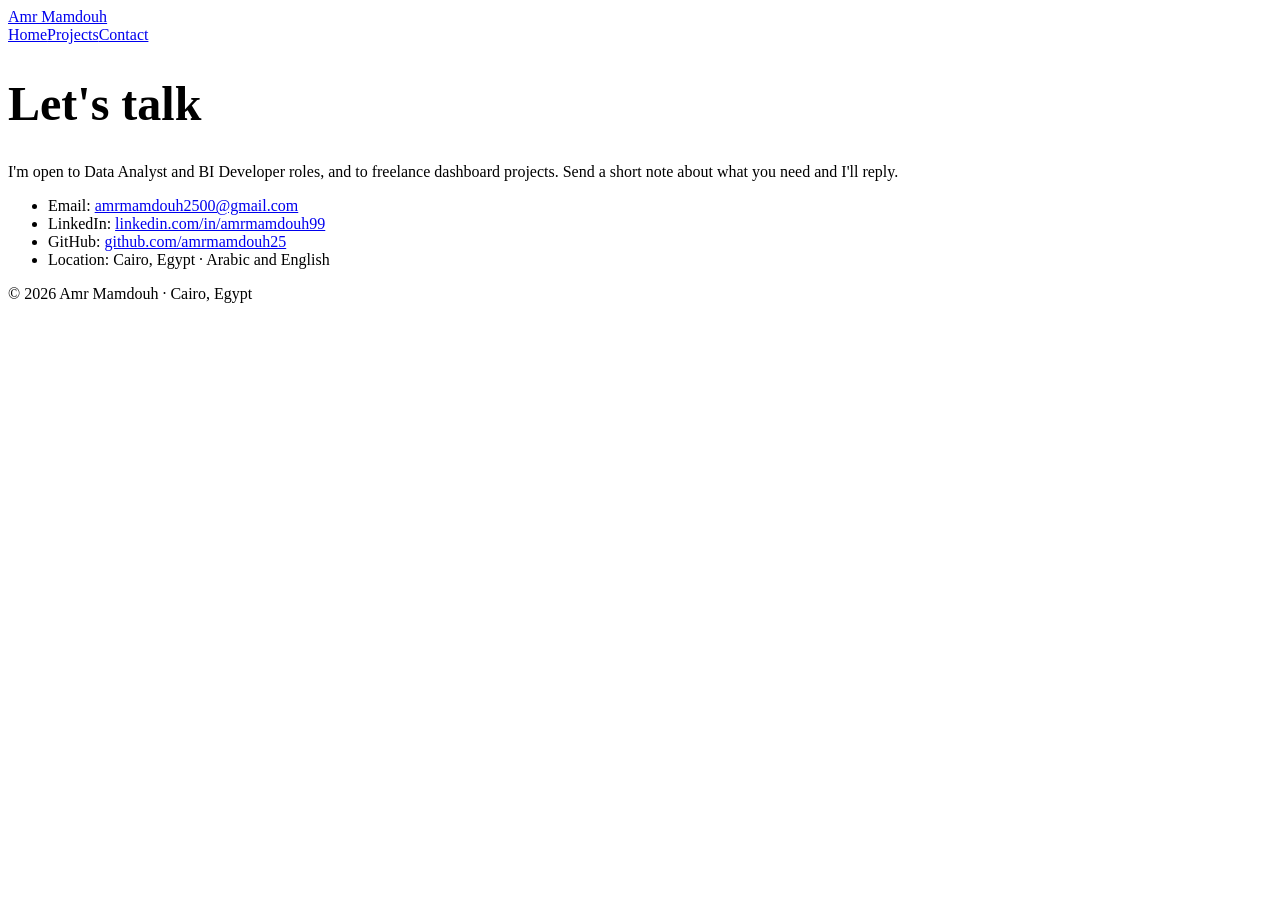
==== contact.html @ 294afe12 "Add files via upload" ====
<!doctype html><html lang="en"><head><title>Contact | Amr Mamdouh</title><meta name="description" content="Contact Amr Mamdouh, Data Analyst and BI Developer in Cairo, for roles or freelance dashboard projects."><meta charset="utf-8"><meta name="viewport" content="width=device-width, initial-scale=1.0"><meta name="theme-color" content="#0a1020"><link rel="preconnect" href="https://fonts.googleapis.com"><link rel="preconnect" href="https://fonts.gstatic.com" crossorigin><link href="https://fonts.googleapis.com/css2?family=Manrope:wght@400;600;700;800&display=swap" rel="stylesheet"><link rel="stylesheet" href="assets/style.css"></head><body>
<header class="site"><div class="wrap"><a class="brand" href="index.html">Amr Mamdouh</a><nav><a href="index.html" >Home</a><a href="projects.html" >Projects</a><a href="contact.html" aria-current="page">Contact</a></nav></div></header>
<main><div class="wrap hero">
<h1 style="font-size:clamp(2rem,5vw,3rem)">Let's talk</h1>
<p class="lead">I'm open to Data Analyst and BI Developer roles, and to freelance dashboard projects. Send a short note about what you need and I'll reply.</p>
<ul class="contact-list">
<li>Email: <a href="mailto:amrmamdouh2500@gmail.com">amrmamdouh2500@gmail.com</a></li>
<li>LinkedIn: <a href="https://www.linkedin.com/in/amrmamdouh99/">linkedin.com/in/amrmamdouh99</a></li>
<li>GitHub: <a href="https://github.com/amrmamdouh25">github.com/amrmamdouh25</a></li>
<li>Location: Cairo, Egypt · Arabic and English</li>
</ul>
</div></main>
<footer><div class="wrap">© 2026 Amr Mamdouh · Cairo, Egypt</div></footer>
</body></html>
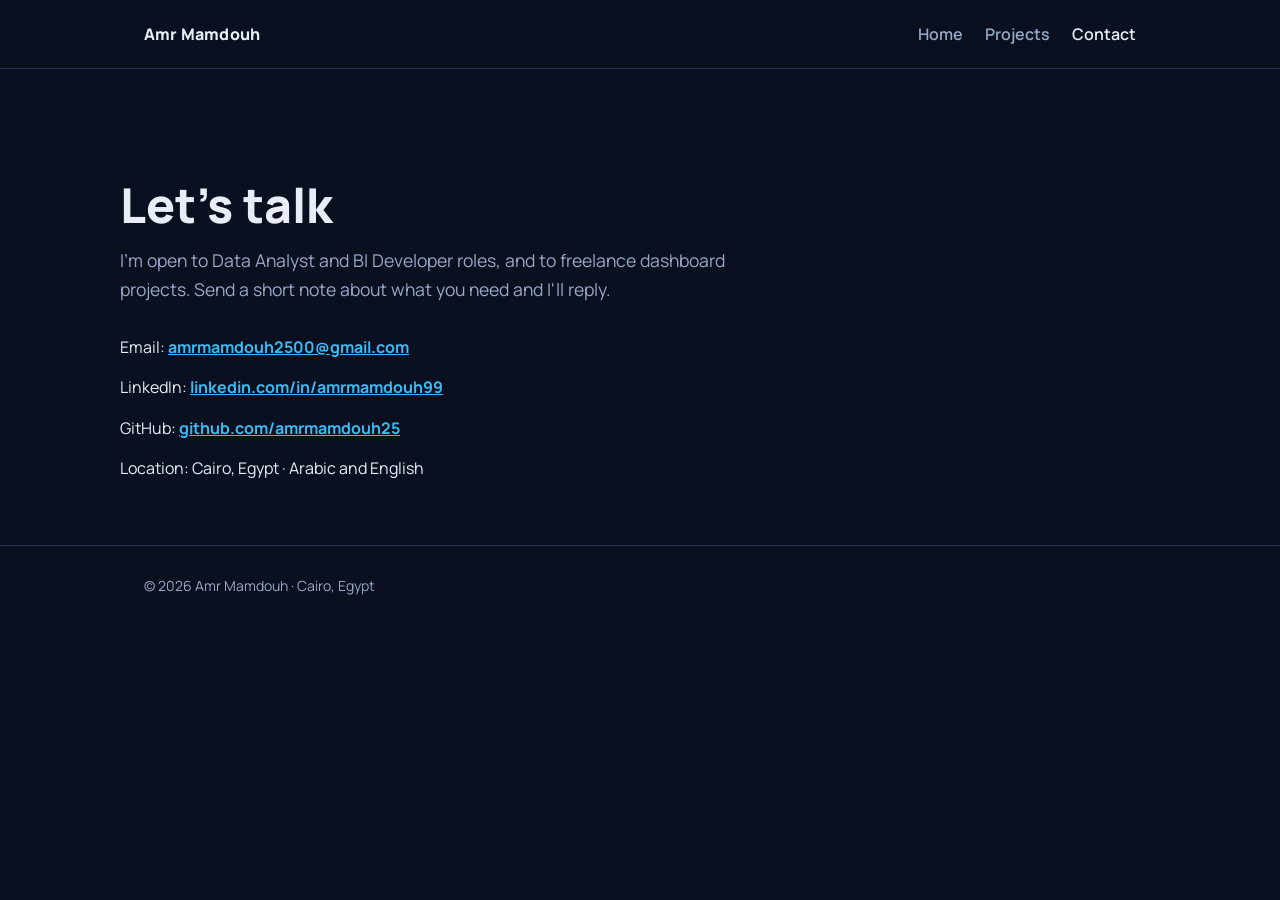
==== commit 90e4ff8f: "Add files via upload" ====
--- a/contact.html
+++ b/contact.html
@@ -1,4 +1,4 @@
-<!doctype html><html lang="en"><head><title>Contact | Amr Mamdouh</title><meta name="description" content="Contact Amr Mamdouh, Data Analyst and BI Developer in Cairo, for roles or freelance dashboard projects."><meta charset="utf-8"><meta name="viewport" content="width=device-width, initial-scale=1.0"><meta name="theme-color" content="#0a1020"><link rel="preconnect" href="https://fonts.googleapis.com"><link rel="preconnect" href="https://fonts.gstatic.com" crossorigin><link href="https://fonts.googleapis.com/css2?family=Manrope:wght@400;600;700;800&display=swap" rel="stylesheet"><link rel="stylesheet" href="assets/style.css"></head><body>
+<!doctype html><html lang="en"><head><title>Contact | Amr Mamdouh</title><meta name="description" content="Contact Amr Mamdouh, Data Analyst and BI Developer in Cairo, for roles or freelance dashboard projects."><meta charset="utf-8"><meta name="viewport" content="width=device-width, initial-scale=1.0"><meta name="theme-color" content="#0a1020"><link rel="preconnect" href="https://fonts.googleapis.com"><link rel="preconnect" href="https://fonts.gstatic.com" crossorigin><link href="https://fonts.googleapis.com/css2?family=Manrope:wght@400;600;700;800&display=swap" rel="stylesheet"><link rel="stylesheet" href="style.css"></head><body>
 <header class="site"><div class="wrap"><a class="brand" href="index.html">Amr Mamdouh</a><nav><a href="index.html" >Home</a><a href="projects.html" >Projects</a><a href="contact.html" aria-current="page">Contact</a></nav></div></header>
 <main><div class="wrap hero">
 <h1 style="font-size:clamp(2rem,5vw,3rem)">Let's talk</h1>
--- a/style.css
+++ b/style.css
@@ -0,0 +1,51 @@
+:root{--bg:#0a1020;--surface:#121a30;--line:#223052;--text:#e8edf8;--muted:#9aa8c7;--accent:#38bdf8;--accent-ink:#04121f}
+*{box-sizing:border-box}
+html{scroll-behavior:smooth}
+body{margin:0;background:var(--bg);color:var(--text);font:16px/1.65 "Manrope",system-ui,-apple-system,"Segoe UI",Roboto,sans-serif}
+a{color:inherit}
+.wrap{max-width:1040px;margin:0 auto;padding:0 24px}
+header.site{border-bottom:1px solid var(--line)}
+header.site .wrap{display:flex;align-items:center;justify-content:space-between;height:68px}
+.brand{font-weight:800;text-decoration:none;letter-spacing:.2px}
+nav a{margin-left:22px;text-decoration:none;color:var(--muted);font-weight:600}
+nav a:hover,nav a[aria-current]{color:var(--text)}
+a:focus-visible,button:focus-visible{outline:2px solid var(--accent);outline-offset:3px;border-radius:4px}
+.hero{padding:88px 0 64px}
+.badge{display:inline-flex;align-items:center;gap:8px;border:1px solid var(--line);background:var(--surface);padding:6px 14px;border-radius:999px;color:var(--muted);font-size:14px}
+.badge::before{content:"";width:8px;height:8px;border-radius:50%;background:#34d399}
+h1{font-size:clamp(2.4rem,6vw,4rem);line-height:1.1;margin:22px 0 14px;font-weight:800}
+h2{font-size:clamp(1.6rem,3.5vw,2.1rem);margin:0 0 10px;line-height:1.2}
+h3{margin:0 0 6px;font-size:1.1rem}
+.role{font-size:1.2rem;font-weight:700;color:var(--accent);margin:0 0 10px}
+.lead{max-width:60ch;color:var(--muted);font-size:1.1rem;margin:0 0 30px}
+.btn{display:inline-block;padding:12px 22px;border-radius:10px;font-weight:700;text-decoration:none;border:1px solid var(--line);margin:0 10px 10px 0}
+.btn.primary{background:var(--accent);color:var(--accent-ink);border-color:var(--accent)}
+.btn:hover{border-color:var(--accent)}
+section{padding:56px 0;border-top:1px solid var(--line)}
+.sub{color:var(--muted);max-width:60ch;margin:0 0 28px}
+.grid{display:grid;gap:18px;grid-template-columns:repeat(auto-fit,minmax(260px,1fr))}
+.card{background:var(--surface);border:1px solid var(--line);border-radius:14px;padding:24px}
+.card p{margin:0;color:var(--muted)}
+.card .tools{margin-top:14px;font-size:14px;color:var(--accent)}
+.card a.more{display:inline-block;margin-top:14px;color:var(--accent);font-weight:700;text-decoration:none}
+.chips{display:flex;flex-wrap:wrap;gap:10px;padding:0;margin:0;list-style:none}
+.chips li{border:1px solid var(--line);background:var(--surface);padding:7px 14px;border-radius:999px;font-size:14px;font-weight:600}
+.job{display:flex;justify-content:space-between;gap:16px;flex-wrap:wrap;padding:16px 0;border-bottom:1px solid var(--line)}
+.job:last-child{border-bottom:0}
+.job p{margin:0;color:var(--muted)}
+.cta{text-align:center}
+.cta .sub{margin:0 auto 24px}
+.proj{padding:40px 0;border-top:1px solid var(--line)}
+.proj:first-of-type{border-top:0}
+.proj ul{margin:8px 0 0;padding-left:20px;color:var(--muted)}
+.cols{display:grid;gap:28px;grid-template-columns:repeat(auto-fit,minmax(260px,1fr));margin-top:18px}
+.cols h3{color:var(--text)}
+.contact-list{list-style:none;padding:0;margin:0;display:grid;gap:14px}
+.contact-list a{color:var(--accent);font-weight:700}
+footer{border-top:1px solid var(--line);padding:28px 0;color:var(--muted);font-size:14px}
+@media(max-width:560px){nav a{margin-left:14px}.hero{padding-top:56px}}
+.shot{display:block;width:100%;height:auto;border-radius:12px;border:1px solid var(--line);margin:0 0 16px}
+.pair{display:grid;gap:16px;grid-template-columns:repeat(auto-fit,minmax(260px,1fr));margin-bottom:8px}
+.pair .shot{margin:0}
+.job ul{margin:8px 0 0;padding-left:20px;color:var(--muted)}
+.job .when{color:var(--muted);font-size:14px;white-space:nowrap}
